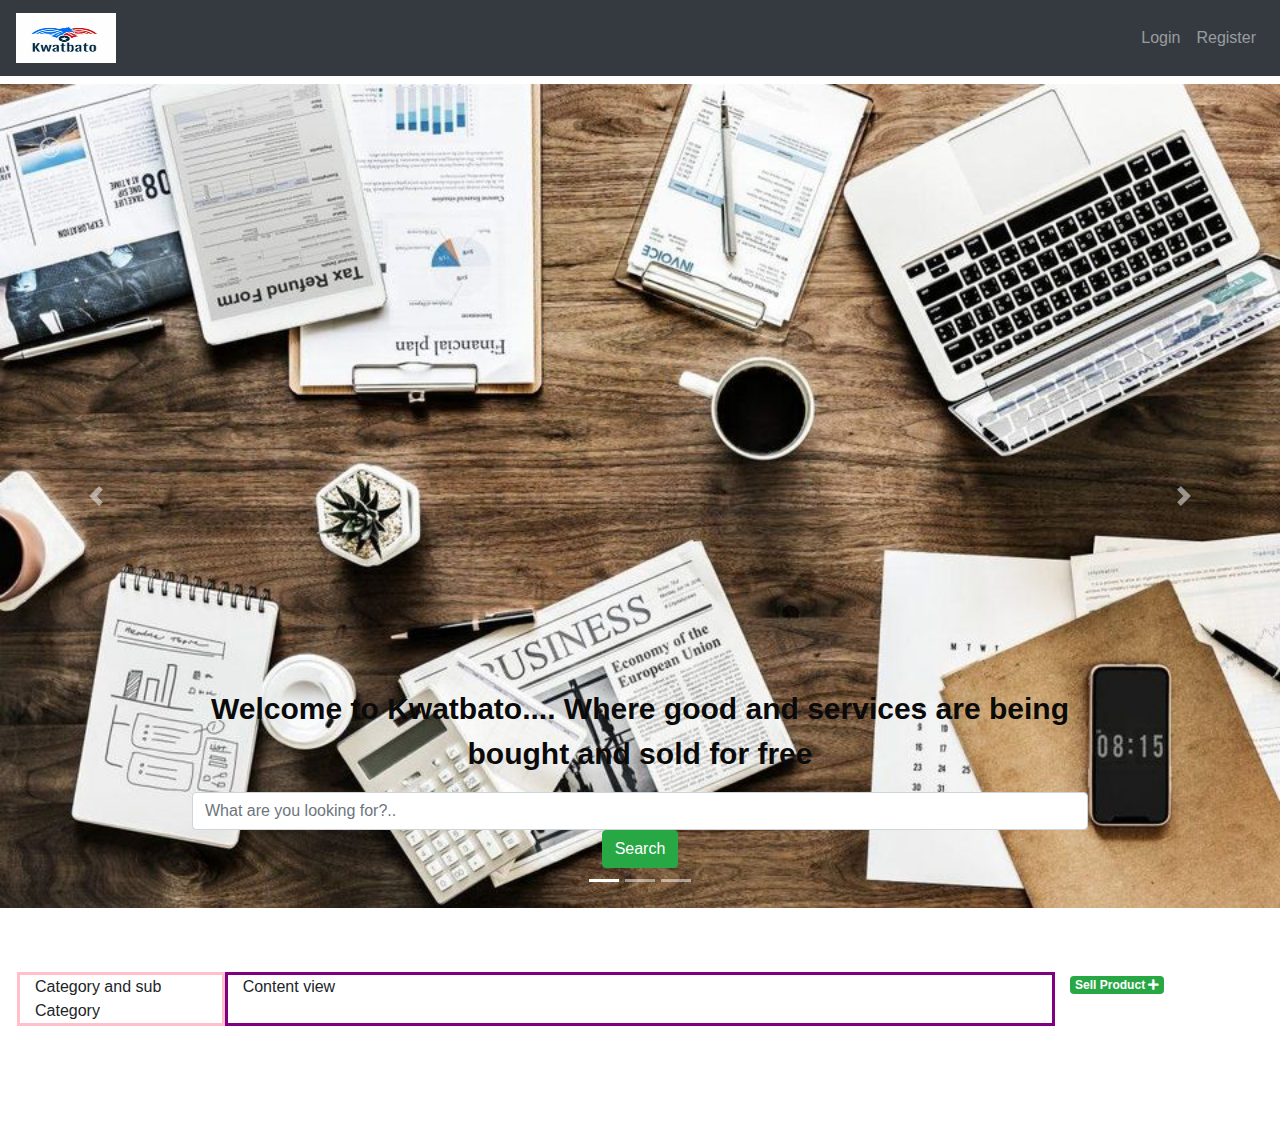
==== index.html @ 1107a126 "Update index.html" ====
<!doctype html>
<html lang="en">
  <head>
    <!-- Required meta tags -->
    <meta charset="utf-8">
    <meta name="viewport" content="width=device-width, initial-scale=1, shrink-to-fit=no">

    <!-- Bootstrap CSS -->
    <link rel="stylesheet" href="https://stackpath.bootstrapcdn.com/bootstrap/4.4.1/css/bootstrap.min.css" crossorigin="anonymous">
    <link rel="stylesheet" href="style.css">
    <link rel="stylesheet" href="https://use.fontawesome.com/releases/v5.0.8/css/all.css">

    <title>Hello, world!</title>
  </head>
  <body style="margin-top: 84px;">
        <nav class="navbar navbar-expand-sm navbar-dark bg-dark fixed-top">
            <a href="#" class="navbar-brand"><img src="log.jpg" height="50px" width="100px"></a>
            <button class="navbar-toggler" type="button" data-toggle="collapse"
            data-target="#list">
                <span class="navbar-toggler-icon"></span>
            </button>
            <div class="collapse navbar-collapse" id="list">
                <ul class="navbar-nav ml-auto">
                    <li class="nav-item">
                        <a href="login.html" class="nav-link">Login</a>
                    </li>
                    <li class="nav-item">
                        <a href="register.html" class="nav-link">Register</a>
                    </li>
                </ul>
            </div>
        </nav>
        <div id="demo" class="carousel slide" data-ride="carousel">

  <!-- Indicators -->
  <ul class="carousel-indicators">
    <li data-target="#demo" data-slide-to="0" class="active"></li>
    <li data-target="#demo" data-slide-to="1"></li>
    <li data-target="#demo" data-slide-to="2"></li>
  </ul>

  <!-- The slideshow -->
  <div class="carousel-inner">
    <div class="carousel-item active">
      <img src="caro.jpg" class="d-block w-100">
      <div class="carousel-caption">
          <p> Welcome to Kwatbato.... Where good and services are being bought and sold for free</p>
          <input type="text" name="search" placeholder="What are you looking for?.." class="form-control">
          <span> <button class="btn btn-success" type="submit">Search</button> </span>
      </div>
    </div>
    <div class="carousel-item">
      <img src="caro2.jpg" class="d-block w-100">
      <div class="carousel-caption">
          <p > We are future of E-commerce in Cameroon</p>
          <input type="text" name="search" placeholder="What are you looking for?.." class="form-control">
          <span> <button class="btn btn-success" type="submit">Search</button> </span>
      </div>
    </div>
    <div class="carousel-item">
      <img src="caro3.jpg" class="d-block w-100">
      <div class="carousel-caption">
         <p> Created for everyone not just business</p> 
         <input type="text" name="search" placeholder="What are you looking for?.." class="form-control">
          <span> <button class="btn btn-success" type="submit">Search</button> </span>
      </div>
    </div>
  </div>

  <!-- Left and right controls -->
  <a class="carousel-control-prev" href="#demo" data-slide="prev">
    <span class="carousel-control-prev-icon"></span>
  </a>
  <a class="carousel-control-next" href="#demo" data-slide="next">
    <span class="carousel-control-next-icon"></span>
  </a>

</div>
        <div class="jumbotron bg-white">
          <div class="row">
            <div class="col-md-2 col-sm-4" style="border: solid pink;">
              Category and sub Category
            </div>
            <div class="col-md-8 col-sm-6" style="border:solid purple;">
              Content view
            </div>
            <div class="col-md-2 col-sm-2">
            <a class="badge badge-success" href="upload.html">Sell Product <i class="fa fa-plus"></i></a>
            </div>
        </div>
          
        </div>

  </body>
   
    <!-- Optional JavaScript -->
    <!-- jQuery first, then Popper.js, then Bootstrap JS -->
    <script src="https://code.jquery.com/jquery-3.4.1.slim.min.js" crossorigin="anonymous"></script>
    <script src="https://cdn.jsdelivr.net/npm/popper.js@1.16.0/dist/umd/popper.min.js" crossorigin="anonymous"></script>
    <script src="https://stackpath.bootstrapcdn.com/bootstrap/4.4.1/js/bootstrap.min.js" crossorigin="anonymous"></script>
  </body>
</html>
---- style.css ----
p{
    color: #0a0a0a;
    font-weight: bold;
    font-size: 30px;
}
.form-container{
    width: 100%;
    margin: 50px auto 50px;
    float: none;
} 
 .carousel-inner img {
    width: 100%;
    height: 100%;
  }
.form-title a{
    float: center;
    margin: auto;
    width: 100%;
    text-align: center;
}
.form-group{
    border-style: none;
    box-shadow: none;
    padding: 30px 10px 0px;
    margin: auto;
}

.form-group input[type=text], input[type=number], input[type=email],input[type=password]{
    outline: none;
    padding: 10px 5px;
    box-shadow: none !important;
    border-style: none none solid;
    border-bottom-color: green;
    border-style: none none solid;
    border-bottom-color: tan;
}
.form-group input:focus{
    outline: none;
    box-shadow: none;
    border: .5px solid #34eb49;
}
.form-group textarea:focus{
    outline: none;
    box-shadow: none;
    border: .5px solid #34eb49;
}
.form-group{
    border-style: none;
    box-shadow: none;
    margin: 2px 2px 2px;
}

.form-group textarea{
    outline: none;
    box-shadow: none !important;
    border:.5px solid black;
   
}
.form-group input:focus{
    outline: none;
    box-shadow: none;
    border: .5px solid #34eb49;
}
.form-group textarea:focus{
    outline: none;
    box-shadow: none;
    border: .5px solid #34eb49;
}
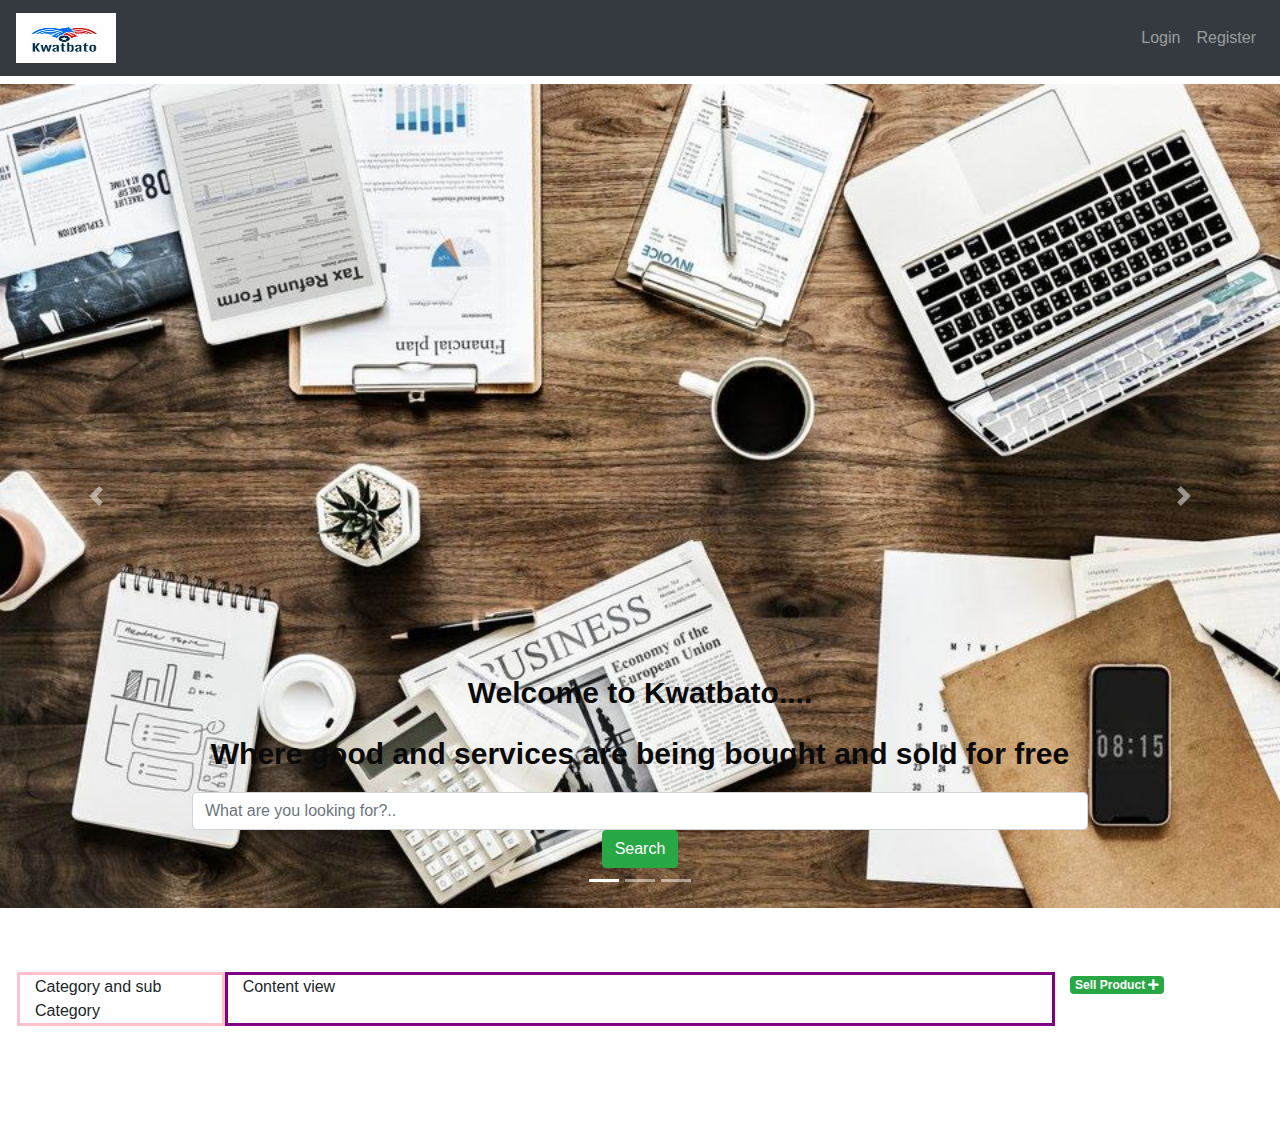
==== commit 1f4eb7e6: "Update index.html" ====
--- a/index.html
+++ b/index.html
@@ -44,7 +44,8 @@
     <div class="carousel-item active">
       <img src="caro.jpg" class="d-block w-100">
       <div class="carousel-caption">
-          <p> Welcome to Kwatbato.... Where good and services are being bought and sold for free</p>
+          <p> Welcome to Kwatbato....</p> 
+          <p>Where good and services are being bought and sold for free</p>
           <input type="text" name="search" placeholder="What are you looking for?.." class="form-control">
           <span> <button class="btn btn-success" type="submit">Search</button> </span>
       </div>
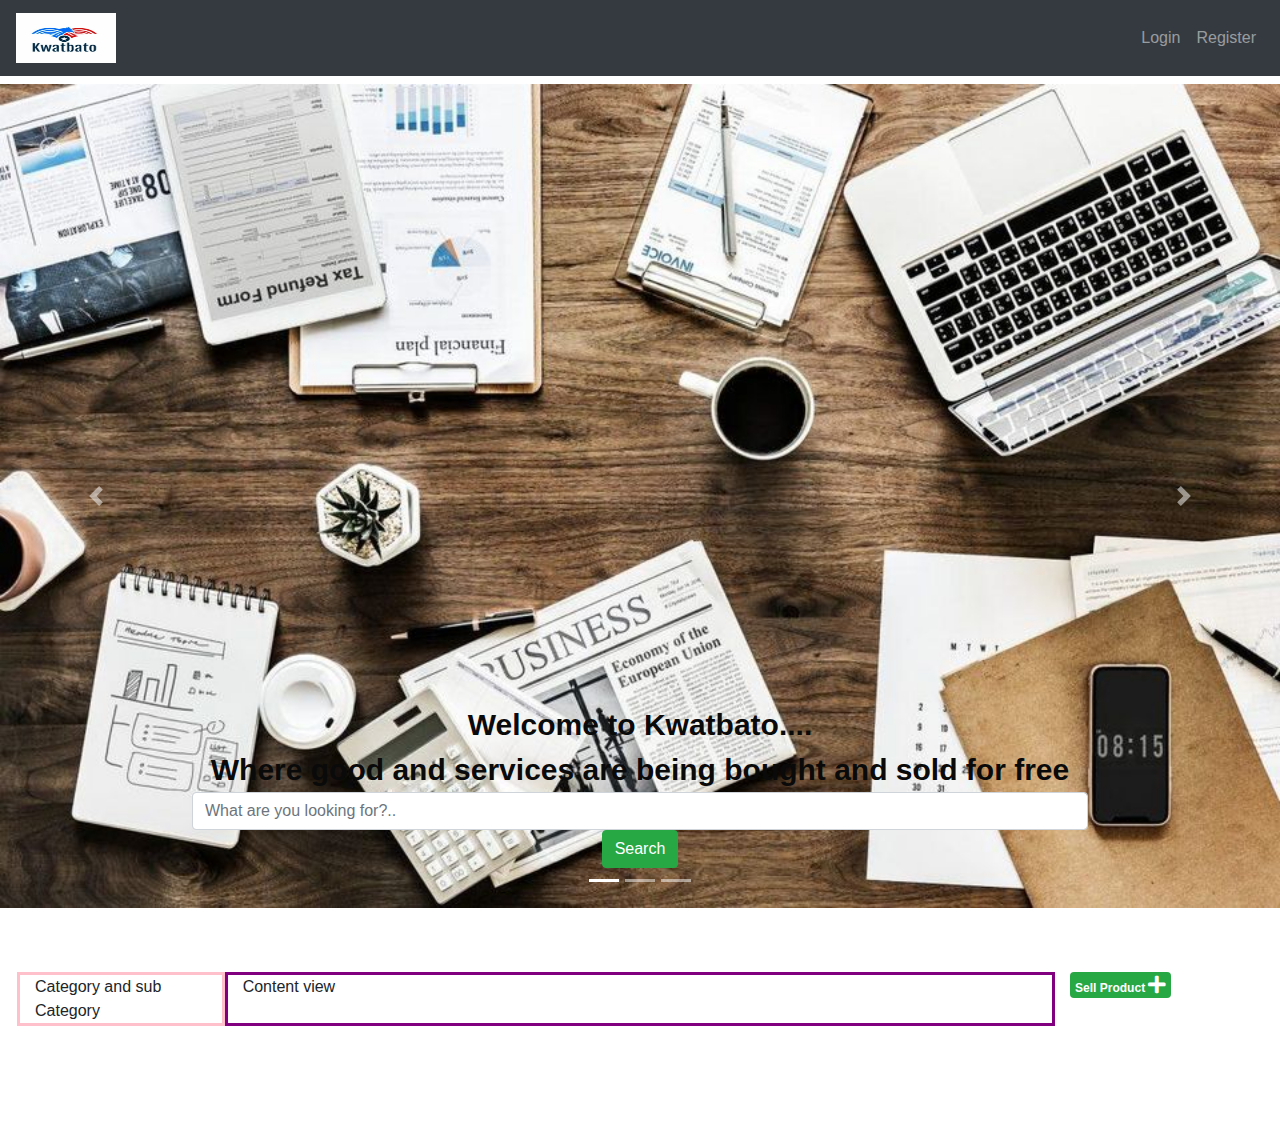
==== commit 7ff7bada: "media screen and max-width" ====
--- a/index.html
+++ b/index.html
@@ -30,53 +30,53 @@
                 </ul>
             </div>
         </nav>
+
+
         <div id="demo" class="carousel slide" data-ride="carousel">
+          <!-- Indicators -->
+          <ul class="carousel-indicators">
+            <li data-target="#demo" data-slide-to="0" class="active"></li>
+            <li data-target="#demo" data-slide-to="1"></li>
+            <li data-target="#demo" data-slide-to="2"></li>
+          </ul>
+          <!-- The slideshow -->
+          <div class="carousel-inner">
+            <div class="carousel-item active">
+              <img src="caro.jpg" class="d-block w-100">
+              <div class="carousel-caption">
+                  <p> Welcome to Kwatbato....</p> 
+                  <p>Where good and services are being bought and sold for free</p>
+                  <input type="text" name="search" placeholder="What are you looking for?.." class="form-control">
+                  <span> <button class="btn btn-success" type="submit">Search</button> </span>
+              </div>
+            </div>
+            <div class="carousel-item">
+              <img src="caro2.jpg" class="d-block w-100">
+              <div class="carousel-caption">
+                  <p > We are future of E-commerce in Cameroon</p>
+                  <input type="text" name="search" placeholder="What are you looking for?.." class="form-control">
+                  <span> <button class="btn btn-success" type="submit">Search</button> </span>
+              </div>
+            </div>
+            <div class="carousel-item">
+              <img src="caro3.jpg" class="d-block w-100">
+              <div class="carousel-caption">
+                 <p> Created for everyone not just business</p> 
+                 <input type="text" name="search" placeholder="What are you looking for?.." class="form-control">
+                  <span> <button class="btn btn-success" type="submit">Search</button> </span>
+              </div>
+            </div>
+          </div>
 
-  <!-- Indicators -->
-  <ul class="carousel-indicators">
-    <li data-target="#demo" data-slide-to="0" class="active"></li>
-    <li data-target="#demo" data-slide-to="1"></li>
-    <li data-target="#demo" data-slide-to="2"></li>
-  </ul>
+          <!-- Left and right controls -->
+          <a class="carousel-control-prev" href="#demo" data-slide="prev">
+            <span class="carousel-control-prev-icon"></span>
+          </a>
+          <a class="carousel-control-next" href="#demo" data-slide="next">
+            <span class="carousel-control-next-icon"></span>
+          </a>
 
-  <!-- The slideshow -->
-  <div class="carousel-inner">
-    <div class="carousel-item active">
-      <img src="caro.jpg" class="d-block w-100">
-      <div class="carousel-caption">
-          <p> Welcome to Kwatbato....</p> 
-          <p>Where good and services are being bought and sold for free</p>
-          <input type="text" name="search" placeholder="What are you looking for?.." class="form-control">
-          <span> <button class="btn btn-success" type="submit">Search</button> </span>
-      </div>
-    </div>
-    <div class="carousel-item">
-      <img src="caro2.jpg" class="d-block w-100">
-      <div class="carousel-caption">
-          <p > We are future of E-commerce in Cameroon</p>
-          <input type="text" name="search" placeholder="What are you looking for?.." class="form-control">
-          <span> <button class="btn btn-success" type="submit">Search</button> </span>
-      </div>
-    </div>
-    <div class="carousel-item">
-      <img src="caro3.jpg" class="d-block w-100">
-      <div class="carousel-caption">
-         <p> Created for everyone not just business</p> 
-         <input type="text" name="search" placeholder="What are you looking for?.." class="form-control">
-          <span> <button class="btn btn-success" type="submit">Search</button> </span>
-      </div>
-    </div>
-  </div>
-
-  <!-- Left and right controls -->
-  <a class="carousel-control-prev" href="#demo" data-slide="prev">
-    <span class="carousel-control-prev-icon"></span>
-  </a>
-  <a class="carousel-control-next" href="#demo" data-slide="next">
-    <span class="carousel-control-next-icon"></span>
-  </a>
-
-</div>
+        </div>
         <div class="jumbotron bg-white">
           <div class="row">
             <div class="col-md-2 col-sm-4" style="border: solid pink;">
@@ -86,7 +86,7 @@
               Content view
             </div>
             <div class="col-md-2 col-sm-2">
-            <a class="badge badge-success" href="upload.html">Sell Product <i class="fa fa-plus"></i></a>
+            <a class="badge badge-success" href="upload.html">Sell Product <i class="fas fa-plus"></i></a>
             </div>
         </div>
           
--- a/style.css
+++ b/style.css
@@ -2,6 +2,15 @@
     color: #0a0a0a;
     font-weight: bold;
     font-size: 30px;
+    margin: auto;
+}
+@media screen and (max-width: 500px) {
+  p {
+    color: #0a0a0a;
+    font-weight: bold;
+    font-size: 10px;
+    margin: auto;
+  }
 }
 .form-container{
     width: 100%;
@@ -66,3 +75,6 @@
     box-shadow: none;
     border: .5px solid #34eb49;
 }
+.fas{
+    font-size: 20px;
+}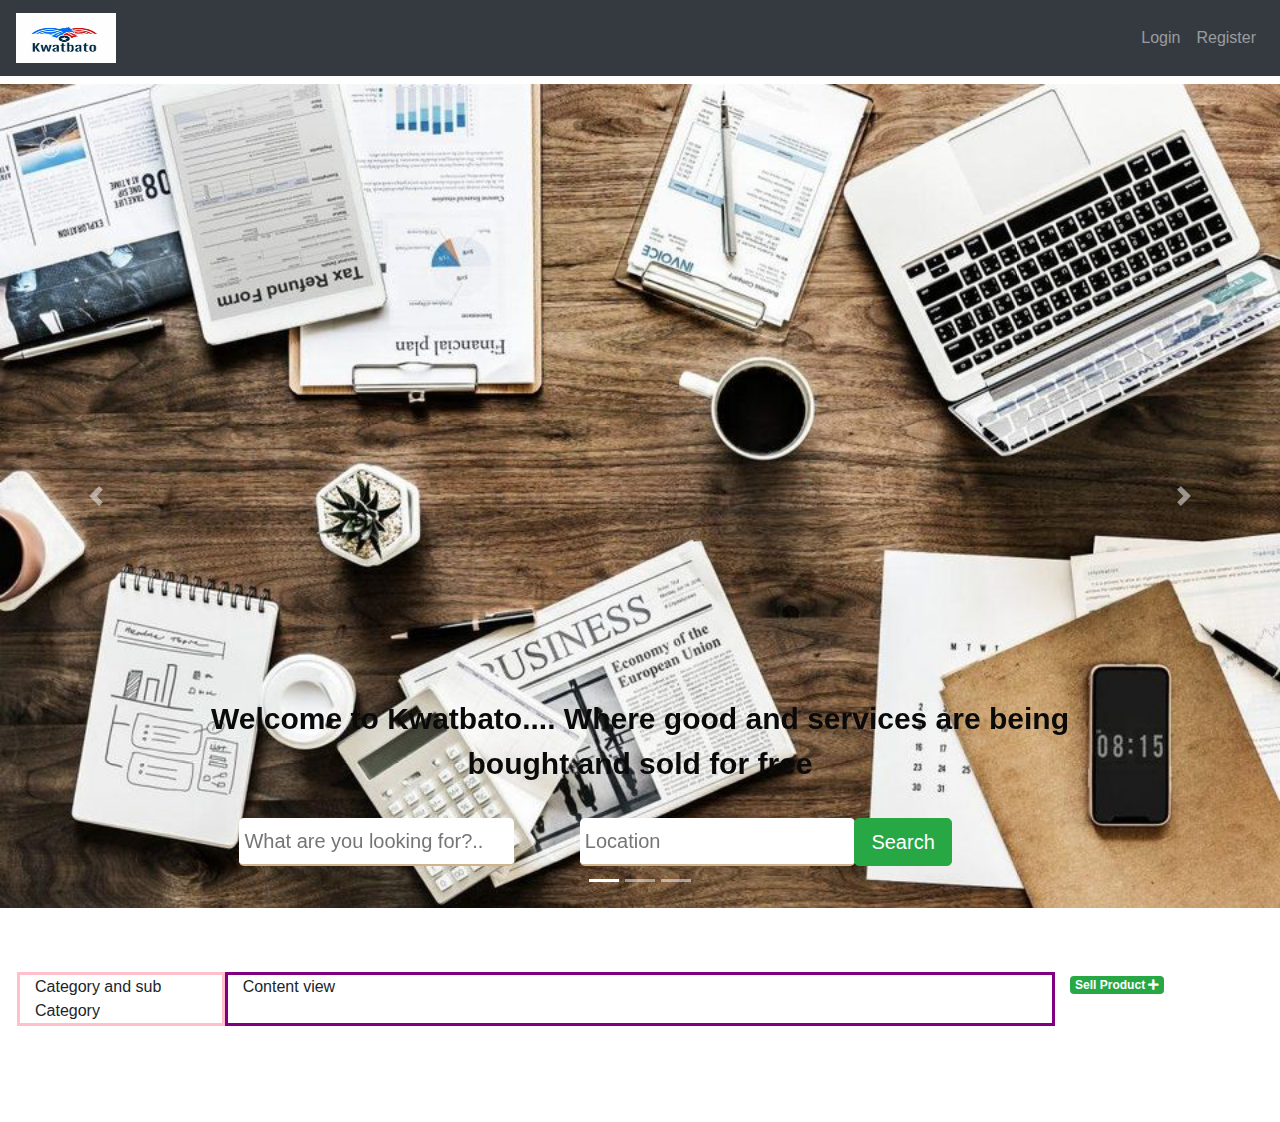
==== commit 80addfe1: "style change" ====
--- a/index.html
+++ b/index.html
@@ -30,53 +30,62 @@
                 </ul>
             </div>
         </nav>
+        <div id="demo" class="carousel slide" data-ride="carousel">
 
+  <!-- Indicators -->
+  <ul class="carousel-indicators">
+    <li data-target="#demo" data-slide-to="0" class="active"></li>
+    <li data-target="#demo" data-slide-to="1"></li>
+    <li data-target="#demo" data-slide-to="2"></li>
+  </ul>
 
-        <div id="demo" class="carousel slide" data-ride="carousel">
-          <!-- Indicators -->
-          <ul class="carousel-indicators">
-            <li data-target="#demo" data-slide-to="0" class="active"></li>
-            <li data-target="#demo" data-slide-to="1"></li>
-            <li data-target="#demo" data-slide-to="2"></li>
-          </ul>
-          <!-- The slideshow -->
-          <div class="carousel-inner">
-            <div class="carousel-item active">
-              <img src="caro.jpg" class="d-block w-100">
-              <div class="carousel-caption">
-                  <p> Welcome to Kwatbato....</p> 
-                  <p>Where good and services are being bought and sold for free</p>
-                  <input type="text" name="search" placeholder="What are you looking for?.." class="form-control">
-                  <span> <button class="btn btn-success" type="submit">Search</button> </span>
+  <!-- The slideshow -->
+  <div class="carousel-inner">
+    <div class="carousel-item active">
+      <img src="caro.jpg" class="d-block w-100">
+      <div class="carousel-caption">
+          <p class="cara"> Welcome to Kwatbato.... Where good and services are being bought and sold for free</p>
+          <form class="form-horizontal">
+              <div class="form-group">
+                <div class="row">
+                <div class="col-lg-5">
+                <input type="text" name="search" placeholder="What are you looking for?.." class="form-control-lg"> 
+                </div> 
+                <div class="col-lg-3">
+                <input type="text" name="search" placeholder="Location" class="form-control-lg"> 
+                </div> 
+                <div class="col-lg-3">
+                 <button class="btn btn-success btn-lg" type="submit">Search</button>    
+                </div> 
+                </div>
               </div>
-            </div>
-            <div class="carousel-item">
-              <img src="caro2.jpg" class="d-block w-100">
-              <div class="carousel-caption">
-                  <p > We are future of E-commerce in Cameroon</p>
-                  <input type="text" name="search" placeholder="What are you looking for?.." class="form-control">
-                  <span> <button class="btn btn-success" type="submit">Search</button> </span>
-              </div>
-            </div>
-            <div class="carousel-item">
-              <img src="caro3.jpg" class="d-block w-100">
-              <div class="carousel-caption">
-                 <p> Created for everyone not just business</p> 
-                 <input type="text" name="search" placeholder="What are you looking for?.." class="form-control">
-                  <span> <button class="btn btn-success" type="submit">Search</button> </span>
-              </div>
-            </div>
-          </div>
+          </form>
 
-          <!-- Left and right controls -->
-          <a class="carousel-control-prev" href="#demo" data-slide="prev">
-            <span class="carousel-control-prev-icon"></span>
-          </a>
-          <a class="carousel-control-next" href="#demo" data-slide="next">
-            <span class="carousel-control-next-icon"></span>
-          </a>
+      </div>
+    </div>
+    <div class="carousel-item">
+      <img src="caro2.jpg" class="d-block w-100">
+      <div class="carousel-caption">
+          <p class="cara"> We are future of E-commerce in Cameroon</p>
+      </div>
+    </div>
+    <div class="carousel-item">
+      <img src="caro3.jpg" class="d-block w-100">
+      <div class="carousel-caption">
+         <p class="cara"> Created for everyone not just business</p> 
+      </div>
+    </div>
+  </div>
 
-        </div>
+  <!-- Left and right controls -->
+  <a class="carousel-control-prev" href="#demo" data-slide="prev">
+    <span class="carousel-control-prev-icon"></span>
+  </a>
+  <a class="carousel-control-next" href="#demo" data-slide="next">
+    <span class="carousel-control-next-icon"></span>
+  </a>
+
+</div>
         <div class="jumbotron bg-white">
           <div class="row">
             <div class="col-md-2 col-sm-4" style="border: solid pink;">
@@ -86,7 +95,7 @@
               Content view
             </div>
             <div class="col-md-2 col-sm-2">
-            <a class="badge badge-success" href="upload.html">Sell Product <i class="fas fa-plus"></i></a>
+            <a class="badge badge-success" href="upload.html">Sell Product <i class="fa fa-plus"></i></a>
             </div>
         </div>
           
--- a/style.css
+++ b/style.css
@@ -1,14 +1,20 @@
-p{
+.carousel p{
     color: #0a0a0a;
     font-weight: bold;
     font-size: 30px;
     margin: auto;
 }
+
+#searchForm{
+    float: center;
+    position: absolute;
+    top: 40%;
+}
 @media screen and (max-width: 500px) {
   p {
-    color: #0a0a0a;
+    color: #000000;
     font-weight: bold;
-    font-size: 10px;
+    font-size: 20px;
     margin: auto;
   }
 }
@@ -23,7 +29,7 @@
   }
 .form-title a{
     float: center;
-    margin: auto;
+    margin: 0 auto -30px;
     width: 100%;
     text-align: center;
 }
@@ -77,4 +83,5 @@
 }
 .fas{
     font-size: 20px;
-}+}
+
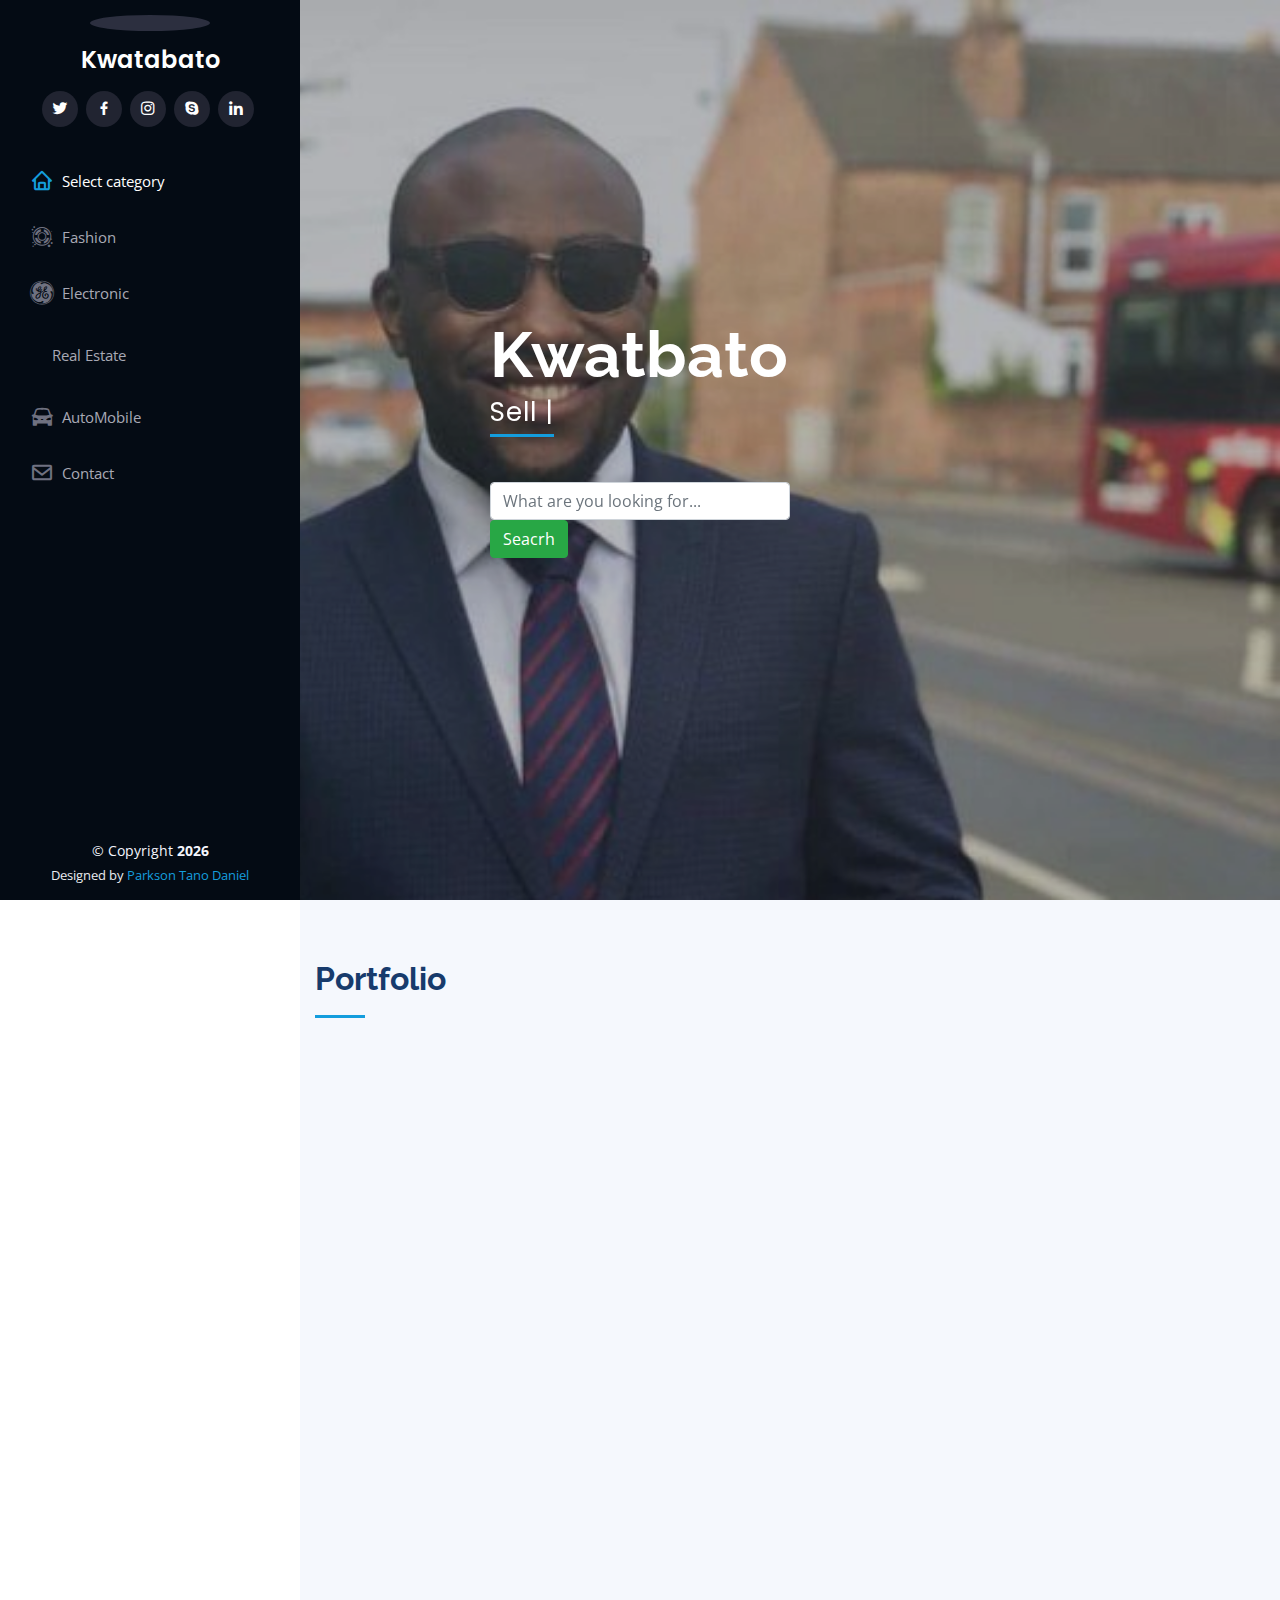
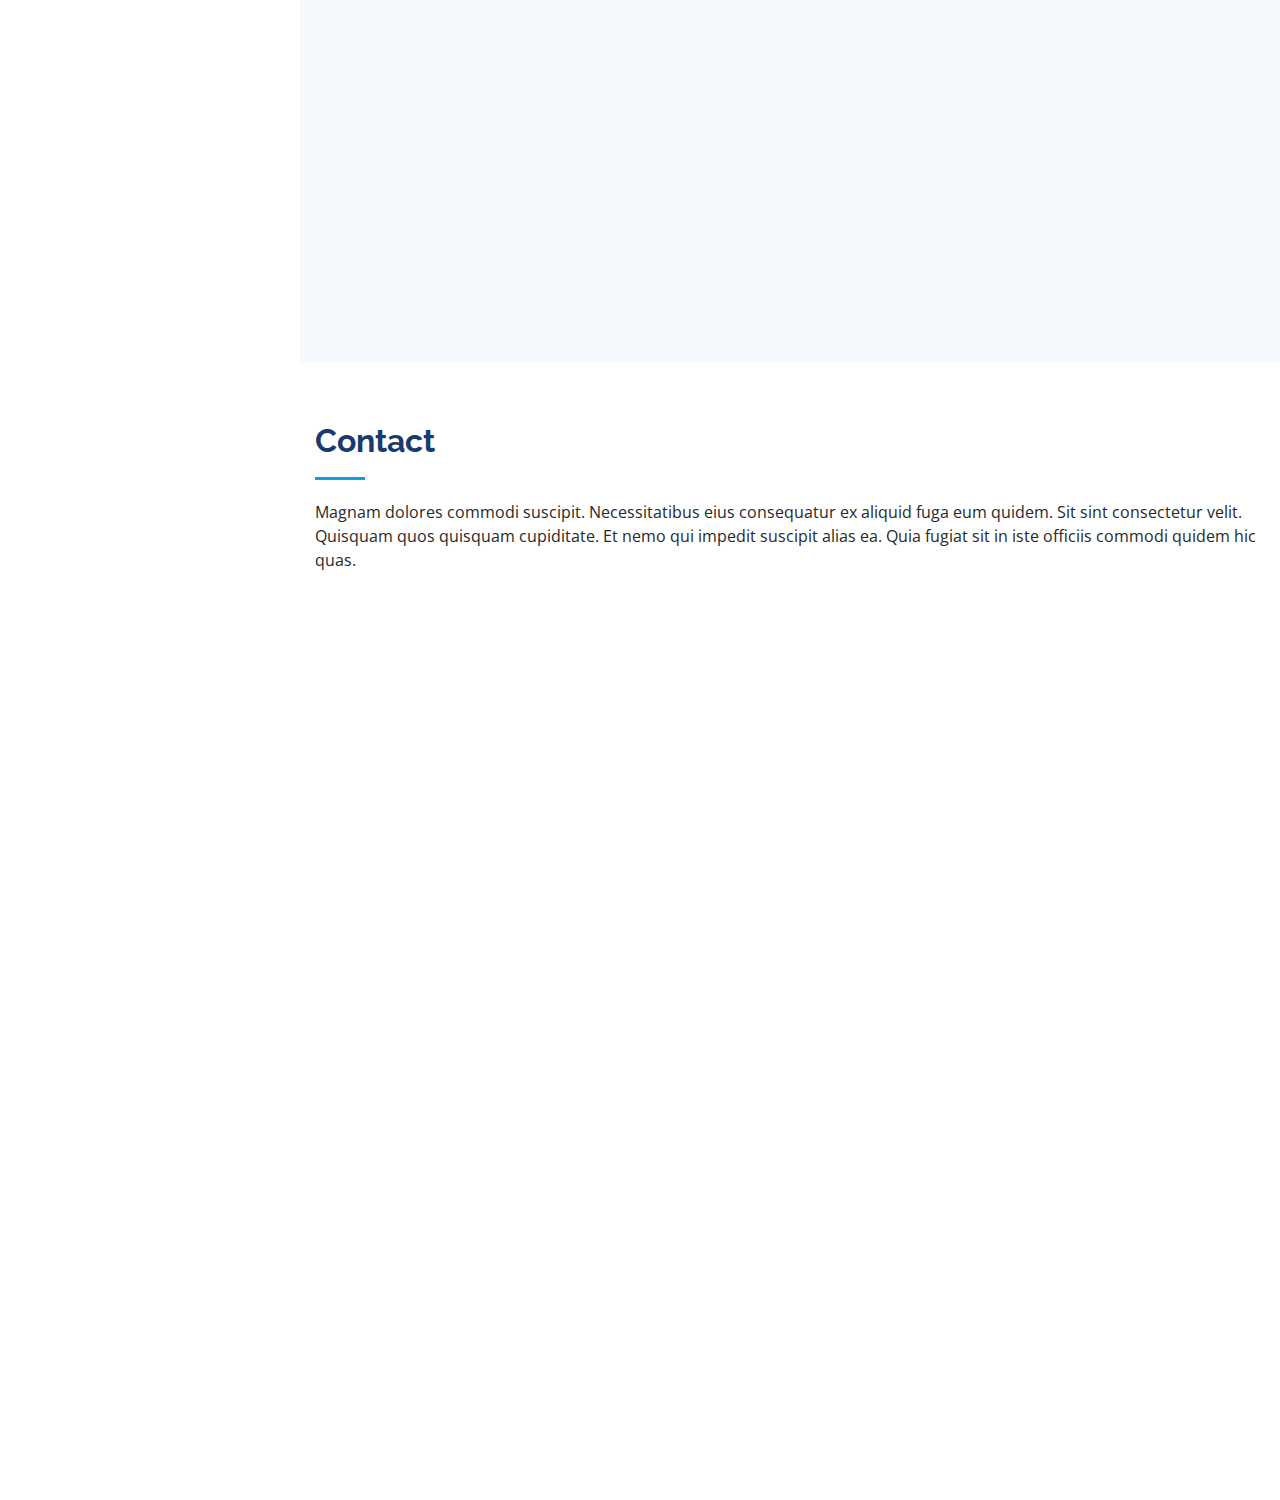
==== commit 518f59b4: "update index" ====
--- a/index.html
+++ b/index.html
@@ -1,112 +1,354 @@
 <!doctype html>
 <html lang="en">
-  <head>
+
+<head>
     <!-- Required meta tags -->
     <meta charset="utf-8">
     <meta name="viewport" content="width=device-width, initial-scale=1, shrink-to-fit=no">
 
     <!-- Bootstrap CSS -->
     <link rel="stylesheet" href="https://stackpath.bootstrapcdn.com/bootstrap/4.4.1/css/bootstrap.min.css" crossorigin="anonymous">
-    <link rel="stylesheet" href="style.css">
     <link rel="stylesheet" href="https://use.fontawesome.com/releases/v5.0.8/css/all.css">
 
     <title>Hello, world!</title>
-  </head>
-  <body style="margin-top: 84px;">
-        <nav class="navbar navbar-expand-sm navbar-dark bg-dark fixed-top">
-            <a href="#" class="navbar-brand"><img src="log.jpg" height="50px" width="100px"></a>
-            <button class="navbar-toggler" type="button" data-toggle="collapse"
-            data-target="#list">
-                <span class="navbar-toggler-icon"></span>
-            </button>
-            <div class="collapse navbar-collapse" id="list">
-                <ul class="navbar-nav ml-auto">
-                    <li class="nav-item">
-                        <a href="login.html" class="nav-link">Login</a>
-                    </li>
-                    <li class="nav-item">
-                        <a href="register.html" class="nav-link">Register</a>
-                    </li>
+    <meta charset="utf-8">
+    <meta content="width=device-width, initial-scale=1.0" name="viewport">
+
+    <title>Mbu Enow Tagem</title>
+    <meta content="" name="descriptison">
+    <meta content="" name="keywords">
+
+    <!-- Favicons -->
+    <link href="assets/img/favicon.png" rel="icon">
+    <link href="assets/img/apple-touch-icon.png" rel="apple-touch-icon">
+
+    <!-- Google Fonts -->
+    <link href="https://fonts.googleapis.com/css?family=Open+Sans:300,300i,400,400i,600,600i,700,700i|Raleway:300,300i,400,400i,500,500i,600,600i,700,700i|Poppins:300,300i,400,400i,500,500i,600,600i,700,700i" rel="stylesheet">
+
+    <!-- Vendor CSS Files -->
+    <link href="assets/vendor/bootstrap/css/bootstrap.min.css" rel="stylesheet">
+    <link href="assets/vendor/icofont/icofont.min.css" rel="stylesheet">
+    <link href="assets/vendor/boxicons/css/boxicons.min.css" rel="stylesheet">
+    <link href="assets/vendor/venobox/venobox.css" rel="stylesheet">
+    <link href="assets/vendor/owl.carousel/assets/owl.carousel.min.css" rel="stylesheet">
+    <link href="assets/vendor/aos/aos.css" rel="stylesheet">
+
+    <!-- Template Main CSS File -->
+    <link href="assets/css/style.css" rel="stylesheet">
+</head>
+
+<body>
+    <!-- ======= Header ======= -->
+    <header id="header">
+        <div class="d-flex flex-column">
+
+            <div class="profile">
+                <img src="tagem.jpg" alt="" class="img-fluid rounded-circle">
+                <h1 class="text-light"><a href="index.html">Kwatabato</a></h1>
+                <div class="social-links mt-3 text-center">
+                    <a href="#" class="twitter"><i class="bx bxl-twitter"></i></a>
+                    <a href="#" class="facebook"><i class="bx bxl-facebook"></i></a>
+                    <a href="#" class="instagram"><i class="bx bxl-instagram"></i></a>
+                    <a href="#" class="google-plus"><i class="bx bxl-skype"></i></a>
+                    <a href="#" class="linkedin"><i class="bx bxl-linkedin"></i></a>
+                </div>
+            </div>
+
+            <nav class="nav-menu">
+                <ul>
+                    <li class="active"><a href="index.html"><i class="bx bx-home"></i> <span>Select category</span></a></li>
+                    <li><a href="#about"><i class="icofont-designfloat"></i> <span>Fashion</span></a></li>
+                    <li><a href="#resume"><i class="icofont-brand-general-electric"></i> <span>Electronic</span></a></li>
+                    <li><a href="#portfolio"><i class="bxs-building-house"></i>Real Estate</a></li>
+                    <li><a href="#services"><i class="icofont-auto-mobile"></i>AutoMobile</a></li>
+                    <li><a href="#contact"><i class="bx bx-envelope"></i> Contact</a></li>
+
                 </ul>
-            </div>
-        </nav>
-        <div id="demo" class="carousel slide" data-ride="carousel">
-
-  <!-- Indicators -->
-  <ul class="carousel-indicators">
-    <li data-target="#demo" data-slide-to="0" class="active"></li>
-    <li data-target="#demo" data-slide-to="1"></li>
-    <li data-target="#demo" data-slide-to="2"></li>
-  </ul>
-
-  <!-- The slideshow -->
-  <div class="carousel-inner">
-    <div class="carousel-item active">
-      <img src="caro.jpg" class="d-block w-100">
-      <div class="carousel-caption">
-          <p class="cara"> Welcome to Kwatbato.... Where good and services are being bought and sold for free</p>
-          <form class="form-horizontal">
-              <div class="form-group">
-                <div class="row">
-                <div class="col-lg-5">
-                <input type="text" name="search" placeholder="What are you looking for?.." class="form-control-lg"> 
-                </div> 
-                <div class="col-lg-3">
-                <input type="text" name="search" placeholder="Location" class="form-control-lg"> 
-                </div> 
-                <div class="col-lg-3">
-                 <button class="btn btn-success btn-lg" type="submit">Search</button>    
-                </div> 
-                </div>
-              </div>
-          </form>
-
-      </div>
-    </div>
-    <div class="carousel-item">
-      <img src="caro2.jpg" class="d-block w-100">
-      <div class="carousel-caption">
-          <p class="cara"> We are future of E-commerce in Cameroon</p>
-      </div>
-    </div>
-    <div class="carousel-item">
-      <img src="caro3.jpg" class="d-block w-100">
-      <div class="carousel-caption">
-         <p class="cara"> Created for everyone not just business</p> 
-      </div>
-    </div>
-  </div>
-
-  <!-- Left and right controls -->
-  <a class="carousel-control-prev" href="#demo" data-slide="prev">
-    <span class="carousel-control-prev-icon"></span>
-  </a>
-  <a class="carousel-control-next" href="#demo" data-slide="next">
-    <span class="carousel-control-next-icon"></span>
-  </a>
-
-</div>
-        <div class="jumbotron bg-white">
-          <div class="row">
-            <div class="col-md-2 col-sm-4" style="border: solid pink;">
-              Category and sub Category
-            </div>
-            <div class="col-md-8 col-sm-6" style="border:solid purple;">
-              Content view
-            </div>
-            <div class="col-md-2 col-sm-2">
-            <a class="badge badge-success" href="upload.html">Sell Product <i class="fa fa-plus"></i></a>
-            </div>
+            </nav>
+            <!-- .nav-menu -->
+            <button type="button" class="mobile-nav-toggle d-xl-none"><i class="icofont-navigation-menu"></i></button>
+
         </div>
-          
+    </header>
+    <!-- End Header -->
+
+    <!-- ======= Hero Section ======= -->
+    <section id="hero" class="d-flex flex-column justify-content-center align-items-center">
+        <div class="hero-container" data-aos="fade-in">
+            <h1>Kwatbato</h1>
+            <p><span class="typed" data-typed-items="Sell your What you have, Buy what you need, All for free, with KwatBato"></span></p>
         </div>
-
-  </body>
-   
-    <!-- Optional JavaScript -->
-    <!-- jQuery first, then Popper.js, then Bootstrap JS -->
-    <script src="https://code.jquery.com/jquery-3.4.1.slim.min.js" crossorigin="anonymous"></script>
-    <script src="https://cdn.jsdelivr.net/npm/popper.js@1.16.0/dist/umd/popper.min.js" crossorigin="anonymous"></script>
-    <script src="https://stackpath.bootstrapcdn.com/bootstrap/4.4.1/js/bootstrap.min.js" crossorigin="anonymous"></script>
-  </body>
+        <div class="hero-container">
+            <div class="form-row">
+                <div class="form-group col-md-12 col-lg-12 col-sm-12">
+                    <input type="text" class="form-control col-lg-12" placeholder="What are you looking for...">
+                    <button class="btn btn-success btn-md-12 btn-sm-12 center">Seacrh</button>
+                </div>
+
+            </div>
+
+        </div>
+    </section>
+    <!-- End Hero -->
+
+    <main id="main">
+
+        <!-- ======= Portfolio Section ======= -->
+        <section id="portfolio" class="portfolio section-bg">
+            <div class="container">
+
+                <div class="section-title">
+                    <h2>Portfolio</h2>
+                </div>
+
+                <div class="row" data-aos="fade-up">
+                    <div class="col-lg-12 col-sm-12 d-flex justify-content-center">
+                        <ul id="portfolio-flters">
+                            <li data-filter="*" class="filter-active">All</li>
+                            <li data-filter=".filter-app">Fashion</li>
+                            <li data-filter=".filter-card">Electronic</li>
+                            <li data-filter=".filter-web">Real Estate</li>
+                            <li data-filter=".filter-web">AutoMobile</li>
+                        </ul>
+                    </div>
+                </div>
+
+                <div class="row portfolio-container" data-aos="fade-up" data-aos-delay="100">
+
+                    <div class="col-lg-3 col-md-6 col-sm-6 portfolio-item filter-app">
+                        <div class="portfolio-wrap">
+                            <img src="assets/img/portfolio/portfolio-1.jpg" class="img-fluid" alt="">
+                            <div class="portfolio-links">
+                                <a href="assets/img/portfolio/portfolio-1.jpg" data-gall="portfolioGallery" class="venobox" title="App 1"><i class="bx bx-plus"></i></a>
+                                <a href="#" title="More Details"><i class="bx bx-link"></i></a>
+                            </div>
+                        </div>
+                    </div>
+
+                    <div class="col-lg-4 col-md-6 col-sm-6 portfolio-item filter-web">
+                        <div class="portfolio-wrap">
+                            <img src="assets/img/portfolio/portfolio-2.jpg" class="img-fluid" alt="">
+                            <div class="portfolio-links">
+                                <a href="assets/img/portfolio/portfolio-2.jpg" data-gall="portfolioGallery" class="venobox" title="Web 3"><i class="bx bx-plus"></i></a>
+                                <a href="#" title="More Details"><i class="bx bx-link"></i></a>
+                            </div>
+                        </div>
+                    </div>
+
+                    <div class="col-lg-4 col-md-6 col-sm-6 portfolio-item filter-app">
+                        <div class="portfolio-wrap">
+                            <img src="assets/img/portfolio/portfolio-3.jpg" class="img-fluid" alt="">
+                            <div class="portfolio-links">
+                                <a href="assets/img/portfolio/portfolio-3.jpg" data-gall="portfolioGallery" class="venobox" title="App 2"><i class="bx bx-plus"></i></a>
+                                <a href="#" title="More Details"><i class="bx bx-link"></i></a>
+                            </div>
+                        </div>
+                    </div>
+
+                    <div class="col-lg-4 col-md-6 col-sm-6 portfolio-item filter-card">
+                        <div class="portfolio-wrap">
+                            <img src="assets/img/portfolio/portfolio-4.jpg" class="img-fluid" alt="">
+                            <div class="portfolio-links">
+                                <a href="assets/img/portfolio/portfolio-4.jpg" data-gall="portfolioGallery" class="venobox" title="Card 2"><i class="bx bx-plus"></i></a>
+                                <a href="#" title="More Details"><i class="bx bx-link"></i></a>
+                            </div>
+                        </div>
+                    </div>
+
+                    <div class="col-lg-4 col-md-6 col-sm-6  portfolio-item filter-web">
+                        <div class="portfolio-wrap">
+                            <img src="assets/img/portfolio/portfolio-5.jpg" class="img-fluid" alt="">
+                            <div class="portfolio-links">
+                                <a href="assets/img/portfolio/portfolio-5.jpg" data-gall="portfolioGallery" class="venobox" title="Web 2"><i class="bx bx-plus"></i></a>
+                                <a href="#" title="More Details"><i class="bx bx-link"></i></a>
+                            </div>
+                        </div>
+                    </div>
+
+                    <div class="col-lg-4 col-md-6 col-sm-6 portfolio-item filter-app">
+                        <div class="portfolio-wrap">
+                            <img src="assets/img/portfolio/portfolio-6.jpg" class="img-fluid" alt="">
+                            <div class="portfolio-links">
+                                <a href="assets/img/portfolio/portfolio-6.jpg" data-gall="portfolioGallery" class="venobox" title="App 3"><i class="bx bx-plus"></i></a>
+                                <a href="#" title="More Details"><i class="bx bx-link"></i></a>
+                            </div>
+                        </div>
+                    </div>
+
+                    <div class="col-lg-4 col-md-6 col-sm-6 portfolio-item filter-card">
+                        <div class="portfolio-wrap">
+                            <img src="assets/img/portfolio/portfolio-7.jpg" class="img-fluid" alt="">
+                            <div class="portfolio-links">
+                                <a href="assets/img/portfolio/portfolio-7.jpg" data-gall="portfolioGallery" class="venobox" title="Card 1"><i class="bx bx-plus"></i></a>
+                                <a href="#" title="More Details"><i class="bx bx-link"></i></a>
+                            </div>
+                        </div>
+                    </div>
+
+                    <div class="col-lg-4 col-md-6 col-sm-6 portfolio-item filter-card">
+                        <div class="portfolio-wrap">
+                            <img src="assets/img/portfolio/portfolio-8.jpg" class="img-fluid" alt="">
+                            <div class="portfolio-links">
+                                <a href="assets/img/portfolio/portfolio-8.jpg" data-gall="portfolioGallery" class="venobox" title="Card 3"><i class="bx bx-plus"></i></a>
+                                <a href="#" title="More Details"><i class="bx bx-link"></i></a>
+                            </div>
+                        </div>
+                    </div>
+
+                    <div class="col-lg-4 col-md-6 col-sm-6 portfolio-item filter-web">
+                        <div class="portfolio-wrap">
+                            <img src="assets/img/portfolio/portfolio-9.jpg" class="img-fluid" alt="">
+                            <div class="portfolio-links">
+                                <a href="assets/img/portfolio/portfolio-9.jpg" data-gall="portfolioGallery" class="venobox" title="Web 3"><i class="bx bx-plus"></i></a>
+                                <a href="#" title="More Details"><i class="bx bx-link"></i></a>
+                            </div>
+                        </div>
+                    </div>
+
+                </div>
+
+            </div>
+        </section>
+        <!-- End Portfolio Section -->
+
+
+        <!-- ======= Contact Section ======= -->
+        <section id="contact" class="contact">
+            <div class="container">
+
+                <div class="section-title">
+                    <h2>Contact</h2>
+                    <p>Magnam dolores commodi suscipit. Necessitatibus eius consequatur ex aliquid fuga eum quidem. Sit sint consectetur velit. Quisquam quos quisquam cupiditate. Et nemo qui impedit suscipit alias ea. Quia fugiat sit in iste officiis commodi
+                        quidem hic quas.</p>
+                </div>
+
+                <div class="row" data-aos="fade-in">
+
+                    <div class="col-lg-5 d-flex align-items-stretch">
+                        <div class="info">
+                            <div class="address">
+                                <i class="icofont-google-map"></i>
+                                <h4>Location:</h4>
+                                <p>Maison blanche TKC,yaounde</p>
+                            </div>
+
+                            <div class="email">
+                                <i class="icofont-envelope"></i>
+                                <h4>Email:</h4>
+                                <p>info@example.com</p>
+                            </div>
+
+                            <div class="phone">
+                                <i class="icofont-phone"></i>
+                                <h4>Call:</h4>
+                                <p>+237 674 12 85 73</p>
+                            </div>
+
+                            <iframe src="https://www.google.com/maps/embed?pb=!1m18!1m12!1m3!1d63693.77577282982!2d11.453545330815762!3d3.8400046649285233!2m3!1f0!2f0!3f0!3m2!1i1024!2i768!4f13.1!3m3!1m2!1s0x108bcfcfba91be3b%3A0x3eb618bb8fc3a303!2sBiyem-Assi%2C%20Yaounde!5e0!3m2!1sen!2scm!4v1585307946498!5m2!1sen!2scm"
+                                width="600" height="450" frameborder="0" style="border:0;" allowfullscreen="" aria-hidden="false" tabindex="0"></iframe>
+                        </div>
+
+                    </div>
+
+                    <div class="col-lg-7 mt-5 mt-lg-0 d-flex align-items-stretch">
+                        <form action="forms/contact.php" method="post" role="form" class="php-email-form">
+                            <div class="form-row">
+                                <div class="form-group col-md-6">
+                                    <label for="name">Your Name</label>
+                                    <input type="text" name="name" class="form-control" id="name" data-rule="minlen:4" data-msg="Please enter at least 4 chars" />
+                                    <div class="validate"></div>
+                                </div>
+                                <div class="form-group col-md-6">
+                                    <label for="name">Your Email</label>
+                                    <input type="email" class="form-control" name="email" id="email" data-rule="email" data-msg="Please enter a valid email" />
+                                    <div class="validate"></div>
+                                </div>
+                            </div>
+                            <div class="form-group">
+                                <label for="name">Subject</label>
+                                <input type="text" class="form-control" name="subject" id="subject" data-rule="minlen:4" data-msg="Please enter at least 8 chars of subject" />
+                                <div class="validate"></div>
+                            </div>
+                            <div class="form-group">
+                                <label for="name">Message</label>
+                                <textarea class="form-control" name="message" rows="10" data-rule="required" data-msg="Please write something for us"></textarea>
+                                <div class="validate"></div>
+                            </div>
+                            <div class="mb-3">
+                                <div class="loading">Loading</div>
+                                <div class="error-message"></div>
+                                <div class="sent-message">Your message has been sent. Thank you!</div>
+                            </div>
+                            <div class="text-center"><button type="submit">Send Message</button></div>
+                        </form>
+                    </div>
+
+                </div>
+
+            </div>
+        </section>
+        <!-- End Contact Section -->
+
+    </main>
+    <!-- End #main -->
+
+    <!-- ======= Footer ======= -->
+    <footer id="footer">
+        <div class="container">
+            <div class="copyright">
+                &copy; Copyright <strong><span>
+        	<script type="text/JavaScript">
+			document.write(new Date().getFullYear());
+			</script>
+        	</span></strong>
+            </div>
+            <div class="credits">
+                <!-- All the links in the footer should remain intact. -->
+                <!-- You can delete the links only if you purchased the pro version. -->
+                <!-- Licensing information: https://bootstrapmade.com/license/ -->
+                <!-- Purchase the pro version with working PHP/AJAX contact form: https://bootstrapmade.com/iportfolio-bootstrap-portfolio-websites-template/ -->
+                Designed by <a href="#">Parkson Tano Daniel</a>
+            </div>
+        </div>
+    </footer>
+    <!-- End  Footer -->
+
+    <a href="#" class="back-to-top"><i class="icofont-simple-up"></i></a>
+
+    <!-- Vendor JS Files -->
+    <script src="assets/vendor/jquery/jquery.min.js"></script>
+    <script src="assets/vendor/bootstrap/js/bootstrap.bundle.min.js"></script>
+    <script src="assets/vendor/jquery.easing/jquery.easing.min.js"></script>
+    <script src="assets/vendor/php-email-form/validate.js"></script>
+    <script src="assets/vendor/waypoints/jquery.waypoints.min.js"></script>
+    <script src="assets/vendor/counterup/counterup.min.js"></script>
+    <script src="assets/vendor/isotope-layout/isotope.pkgd.min.js"></script>
+    <script src="assets/vendor/venobox/venobox.min.js"></script>
+    <script src="assets/vendor/owl.carousel/owl.carousel.min.js"></script>
+    <script src="assets/vendor/typed.js/typed.min.js"></script>
+    <script src="assets/vendor/aos/aos.js"></script>
+
+    <!-- Template Main JS File -->
+    <script src="assets/js/main.js"></script>
+
+</body>
+
+</html>
+
+<!-- Optional JavaScript -->
+<!-- jQuery first, then Popper.js, then Bootstrap JS -->
+<script src="https://code.jquery.com/jquery-3.4.1.slim.min.js" crossorigin="anonymous"></script>
+<script src="https://cdn.jsdelivr.net/npm/popper.js@1.16.0/dist/umd/popper.min.js" crossorigin="anonymous"></script>
+<script src="https://stackpath.bootstrapcdn.com/bootstrap/4.4.1/js/bootstrap.min.js" crossorigin="anonymous"></script>
+</body>
+
+</html>
+
+<!-- Optional JavaScript -->
+<!-- jQuery first, then Popper.js, then Bootstrap JS -->
+<script src="https://code.jquery.com/jquery-3.4.1.slim.min.js" crossorigin="anonymous"></script>
+<script src="https://cdn.jsdelivr.net/npm/popper.js@1.16.0/dist/umd/popper.min.js" crossorigin="anonymous"></script>
+<script src="https://stackpath.bootstrapcdn.com/bootstrap/4.4.1/js/bootstrap.min.js" crossorigin="anonymous"></script>
+</body>
+
 </html>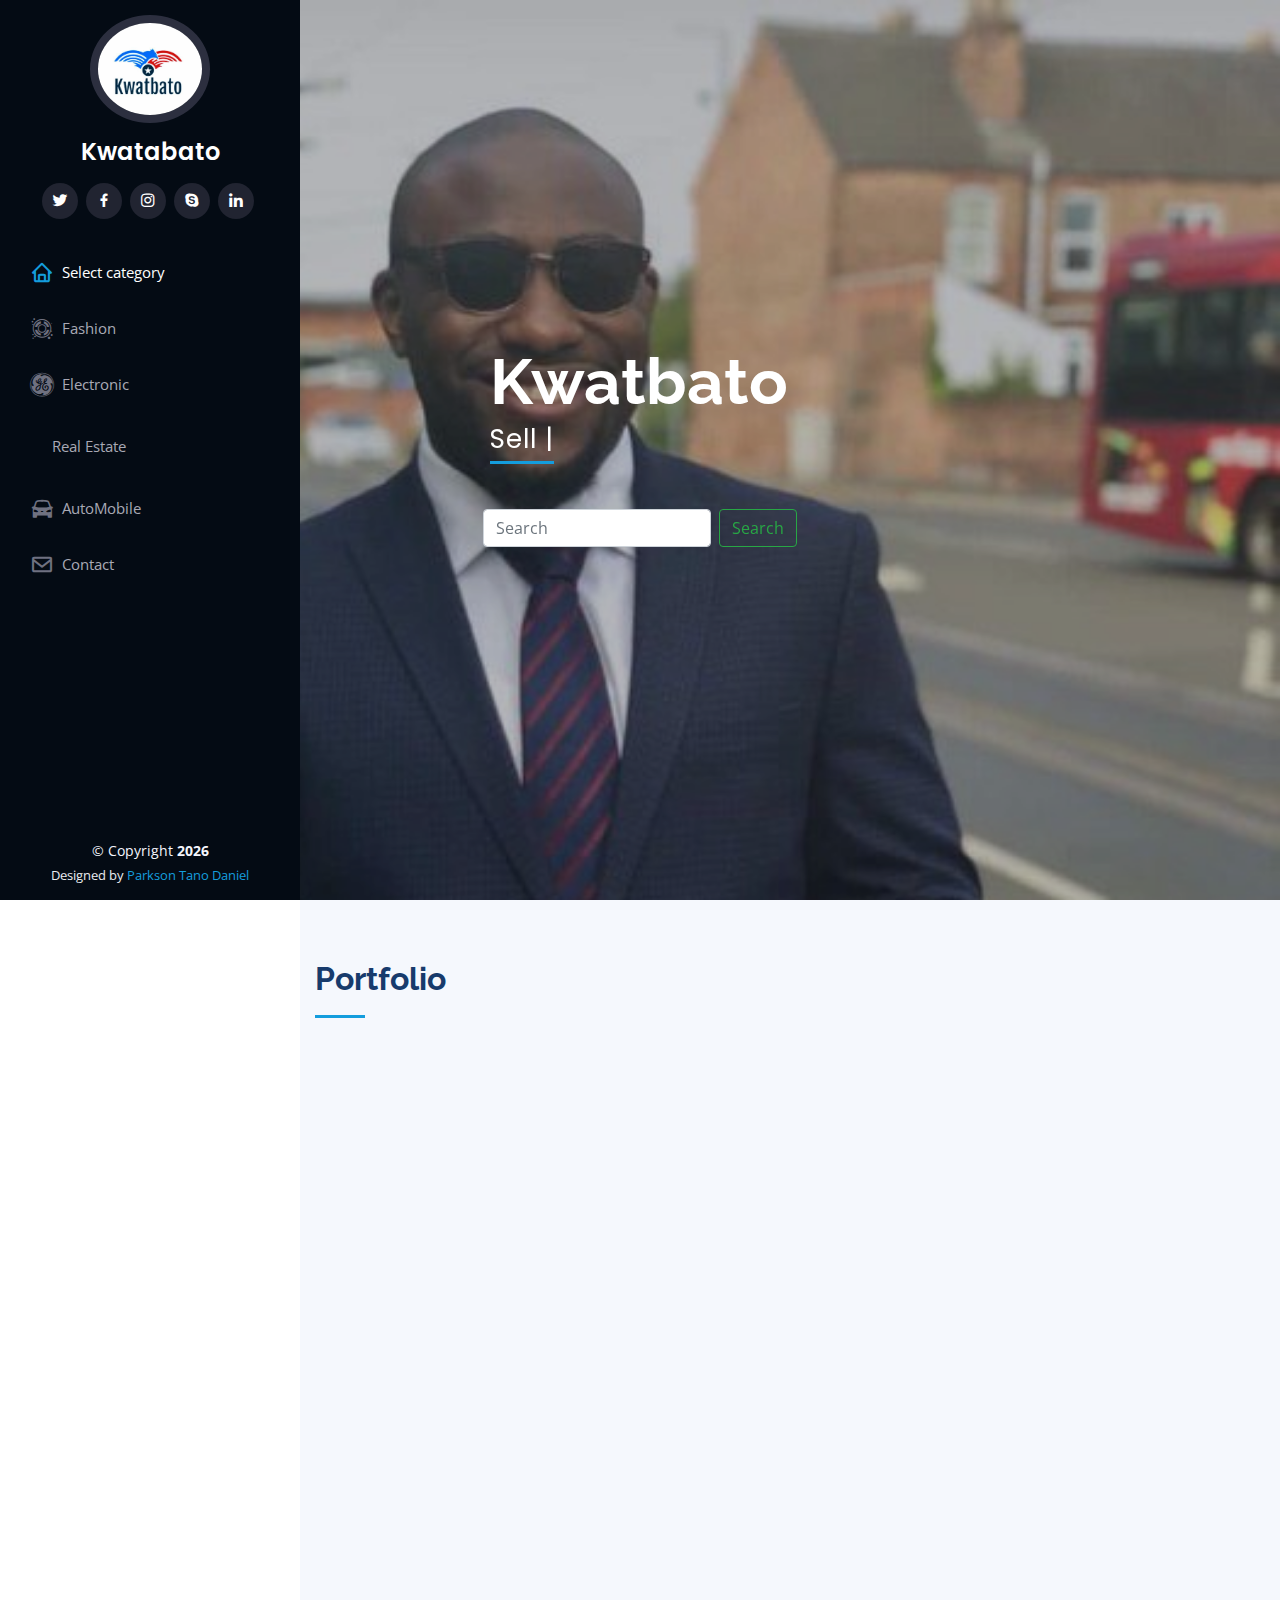
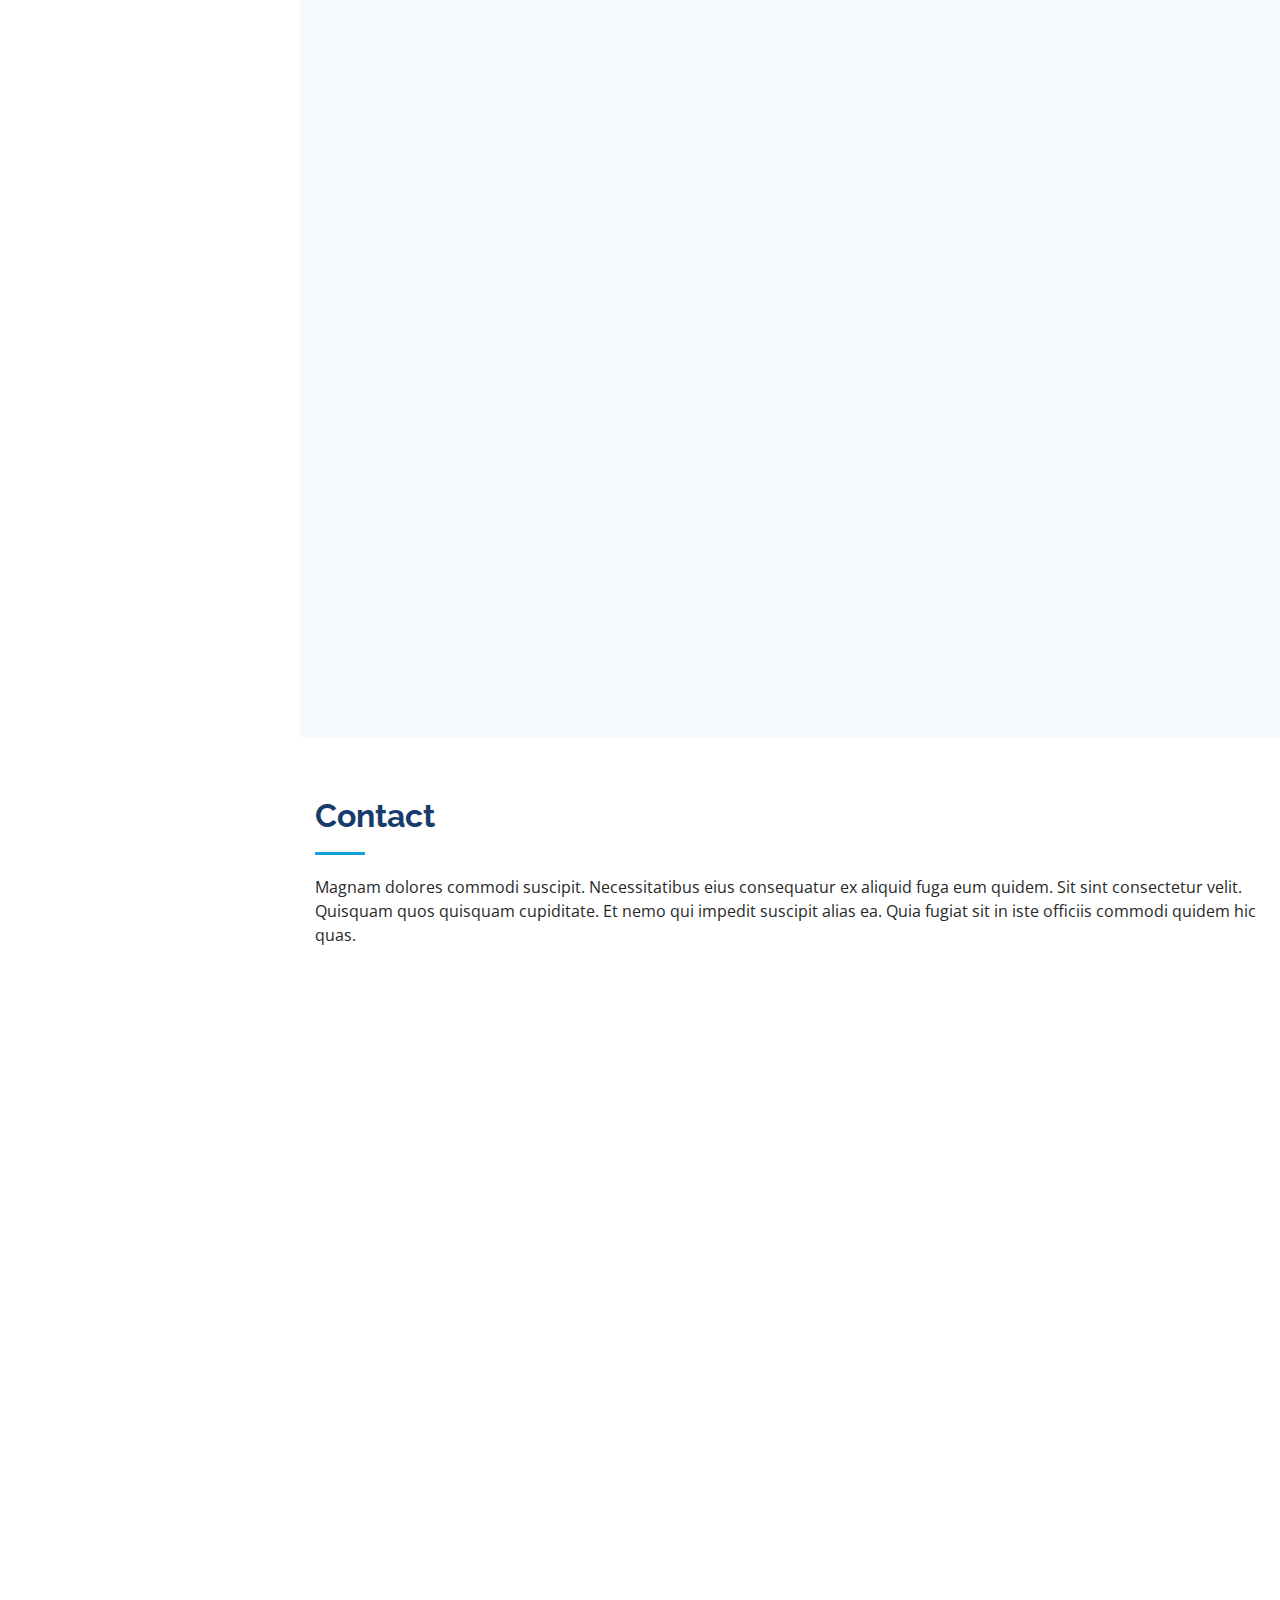
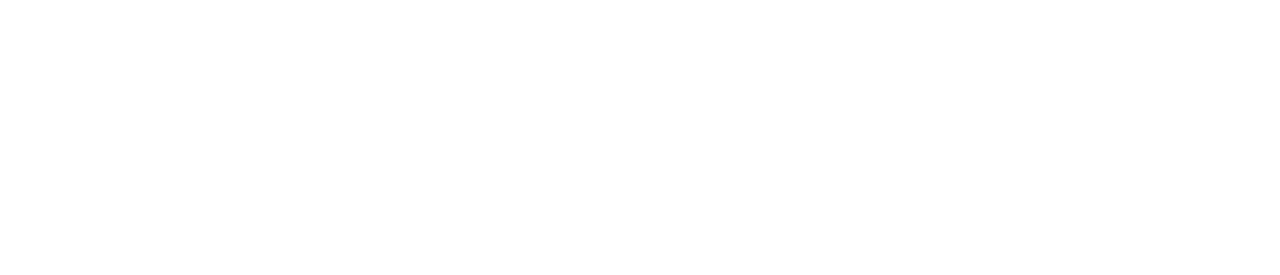
==== commit 280967eb: "csssss" ====
--- a/index.html
+++ b/index.html
@@ -43,7 +43,7 @@
         <div class="d-flex flex-column">
 
             <div class="profile">
-                <img src="tagem.jpg" alt="" class="img-fluid rounded-circle">
+                <img src="log.jpg" alt="" class="img-fluid rounded-circle">
                 <h1 class="text-light"><a href="index.html">Kwatabato</a></h1>
                 <div class="social-links mt-3 text-center">
                     <a href="#" class="twitter"><i class="bx bxl-twitter"></i></a>
@@ -73,26 +73,22 @@
     <!-- End Header -->
 
     <!-- ======= Hero Section ======= -->
+
     <section id="hero" class="d-flex flex-column justify-content-center align-items-center">
         <div class="hero-container" data-aos="fade-in">
             <h1>Kwatbato</h1>
             <p><span class="typed" data-typed-items="Sell your What you have, Buy what you need, All for free, with KwatBato"></span></p>
         </div>
         <div class="hero-container">
-            <div class="form-row">
-                <div class="form-group col-md-12 col-lg-12 col-sm-12">
-                    <input type="text" class="form-control col-lg-12" placeholder="What are you looking for...">
-                    <button class="btn btn-success btn-md-12 btn-sm-12 center">Seacrh</button>
-                </div>
-
-            </div>
-
+            <form class="form-inline my-2 my-lg-0">
+                <input class="form-control mr-sm-2" type="search" placeholder="Search" aria-label="Search">
+                <button class="btn btn-outline-success my-2 my-sm-0" type="submit">Search</button>
+            </form>
         </div>
     </section>
     <!-- End Hero -->
 
     <main id="main">
-
         <!-- ======= Portfolio Section ======= -->
         <section id="portfolio" class="portfolio section-bg">
             <div class="container">
@@ -115,7 +111,7 @@
 
                 <div class="row portfolio-container" data-aos="fade-up" data-aos-delay="100">
 
-                    <div class="col-lg-3 col-md-6 col-sm-6 portfolio-item filter-app">
+                    <div class="col-lg- col-md-6 col-sm-6 portfolio-item filter-app">
                         <div class="portfolio-wrap">
                             <img src="assets/img/portfolio/portfolio-1.jpg" class="img-fluid" alt="">
                             <div class="portfolio-links">
--- a/assets/css/style.css
+++ b/assets/css/style.css
@@ -69,11 +69,6 @@
 /*--------------------------------------------------------------
 # Header
 --------------------------------------------------------------*/
-
-.navbar {
-    position: fixed;
-    top: 0
-}
 
 #header {
     position: fixed;
@@ -203,8 +198,8 @@
 
 .mobile-nav-toggle {
     position: fixed;
-    right: 15px;
-    top: 15px;
+    left: 10px;
+    top: 20px;
     z-index: 9998;
     border: 0;
     background: none;
@@ -240,7 +235,6 @@
 #hero {
     width: 100%;
     height: 100vh;
-    padding: auto;
     background: url("../img/tags.jpg") top center;
     background-size: cover;
 }
@@ -445,6 +439,159 @@
 .portfolio .portfolio-wrap:hover .portfolio-links {
     opacity: 1;
     bottom: 0;
+}
+
+
+/*--------------------------------------------------------------
+# Services
+--------------------------------------------------------------*/
+
+.services .icon-box {
+    margin-bottom: 20px;
+}
+
+.services .icon {
+    float: left;
+    display: flex;
+    align-items: center;
+    justify-content: center;
+    width: 54px;
+    height: 54px;
+    background: #149ddd;
+    border-radius: 50%;
+    transition: 0.5s;
+    border: 1px solid #149ddd;
+}
+
+.services .icon i {
+    color: #fff;
+    font-size: 24px;
+}
+
+.services .icon-box:hover .icon {
+    background: #fff;
+}
+
+.services .icon-box:hover .icon i {
+    color: #149ddd;
+}
+
+.services .title {
+    margin-left: 80px;
+    font-weight: 700;
+    margin-bottom: 15px;
+    font-size: 18px;
+}
+
+.services .title a {
+    color: #343a40;
+}
+
+.services .title a:hover {
+    color: #149ddd;
+}
+
+.services .description {
+    margin-left: 80px;
+    line-height: 24px;
+    font-size: 14px;
+}
+
+
+/*--------------------------------------------------------------
+# Testimonials
+--------------------------------------------------------------*/
+
+.testimonials .testimonial-item {
+    box-sizing: content-box;
+    text-align: center;
+    min-height: 320px;
+}
+
+.testimonials .testimonial-item .testimonial-img {
+    width: 90px;
+    border-radius: 50%;
+    margin: 0 auto;
+}
+
+.testimonials .testimonial-item h3 {
+    font-size: 18px;
+    font-weight: bold;
+    margin: 10px 0 5px 0;
+    color: #111;
+}
+
+.testimonials .testimonial-item h4 {
+    font-size: 14px;
+    color: #999;
+    margin: 0;
+}
+
+.testimonials .testimonial-item .quote-icon-left,
+.testimonials .testimonial-item .quote-icon-right {
+    color: #c3e8fa;
+    font-size: 26px;
+}
+
+.testimonials .testimonial-item .quote-icon-left {
+    display: inline-block;
+    left: -5px;
+    position: relative;
+}
+
+.testimonials .testimonial-item .quote-icon-right {
+    display: inline-block;
+    right: -5px;
+    position: relative;
+    top: 10px;
+}
+
+.testimonials .testimonial-item p {
+    font-style: italic;
+    margin: 0 15px 15px 15px;
+    padding: 20px;
+    background: #fff;
+    position: relative;
+    margin-bottom: 35px;
+    border-radius: 6px;
+    box-shadow: 0px 2px 15px rgba(0, 0, 0, 0.1);
+}
+
+.testimonials .testimonial-item p::after {
+    content: "";
+    width: 0;
+    height: 0;
+    border-top: 20px solid #fff;
+    border-right: 20px solid transparent;
+    border-left: 20px solid transparent;
+    position: absolute;
+    bottom: -20px;
+    left: calc(50% - 20px);
+}
+
+.testimonials .owl-nav,
+.testimonials .owl-dots {
+    margin-top: 5px;
+    text-align: center;
+}
+
+.testimonials .owl-dot {
+    display: inline-block;
+    margin: 0 5px;
+    width: 12px;
+    height: 12px;
+    border-radius: 50%;
+    background-color: #ddd !important;
+}
+
+.testimonials .owl-dot.active {
+    background-color: #149ddd !important;
+}
+
+@media (max-width: 767px) {
+    .testimonials {
+        margin: 30px 10px;
+    }
 }
 
 
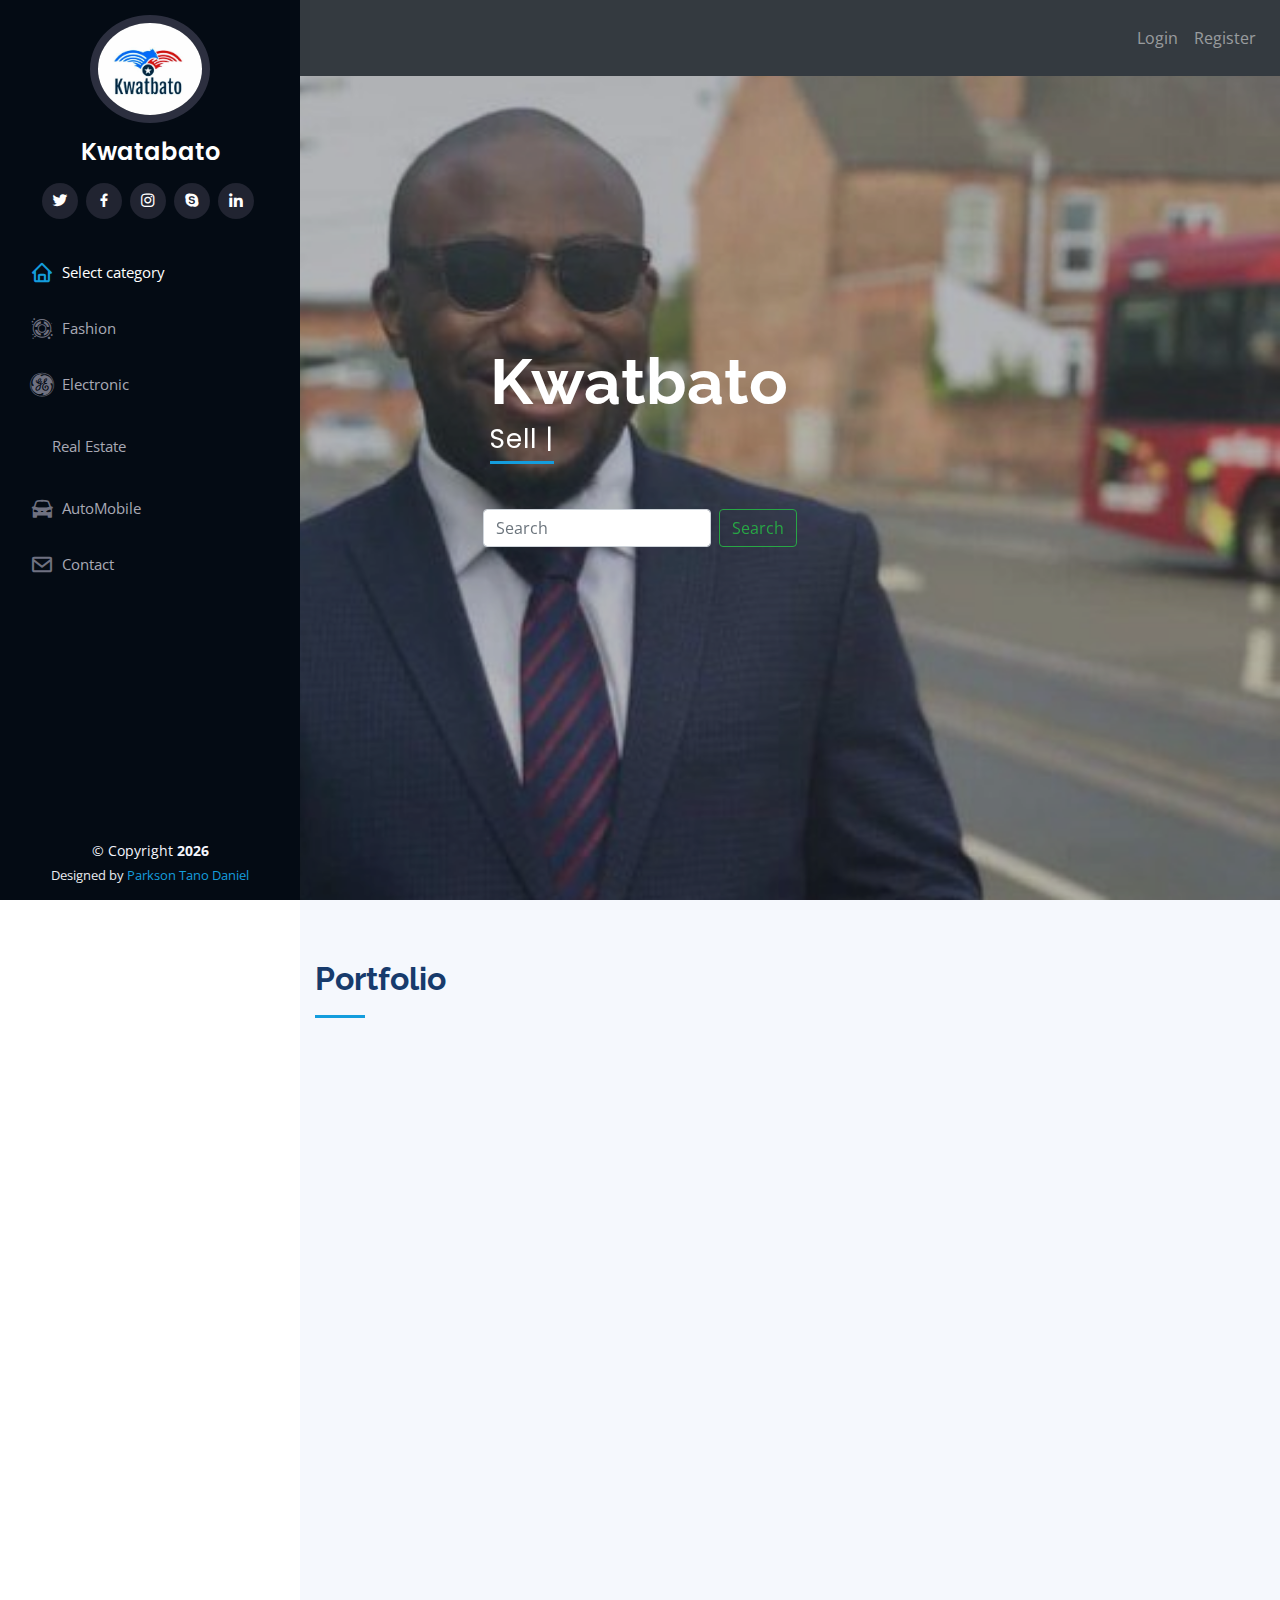
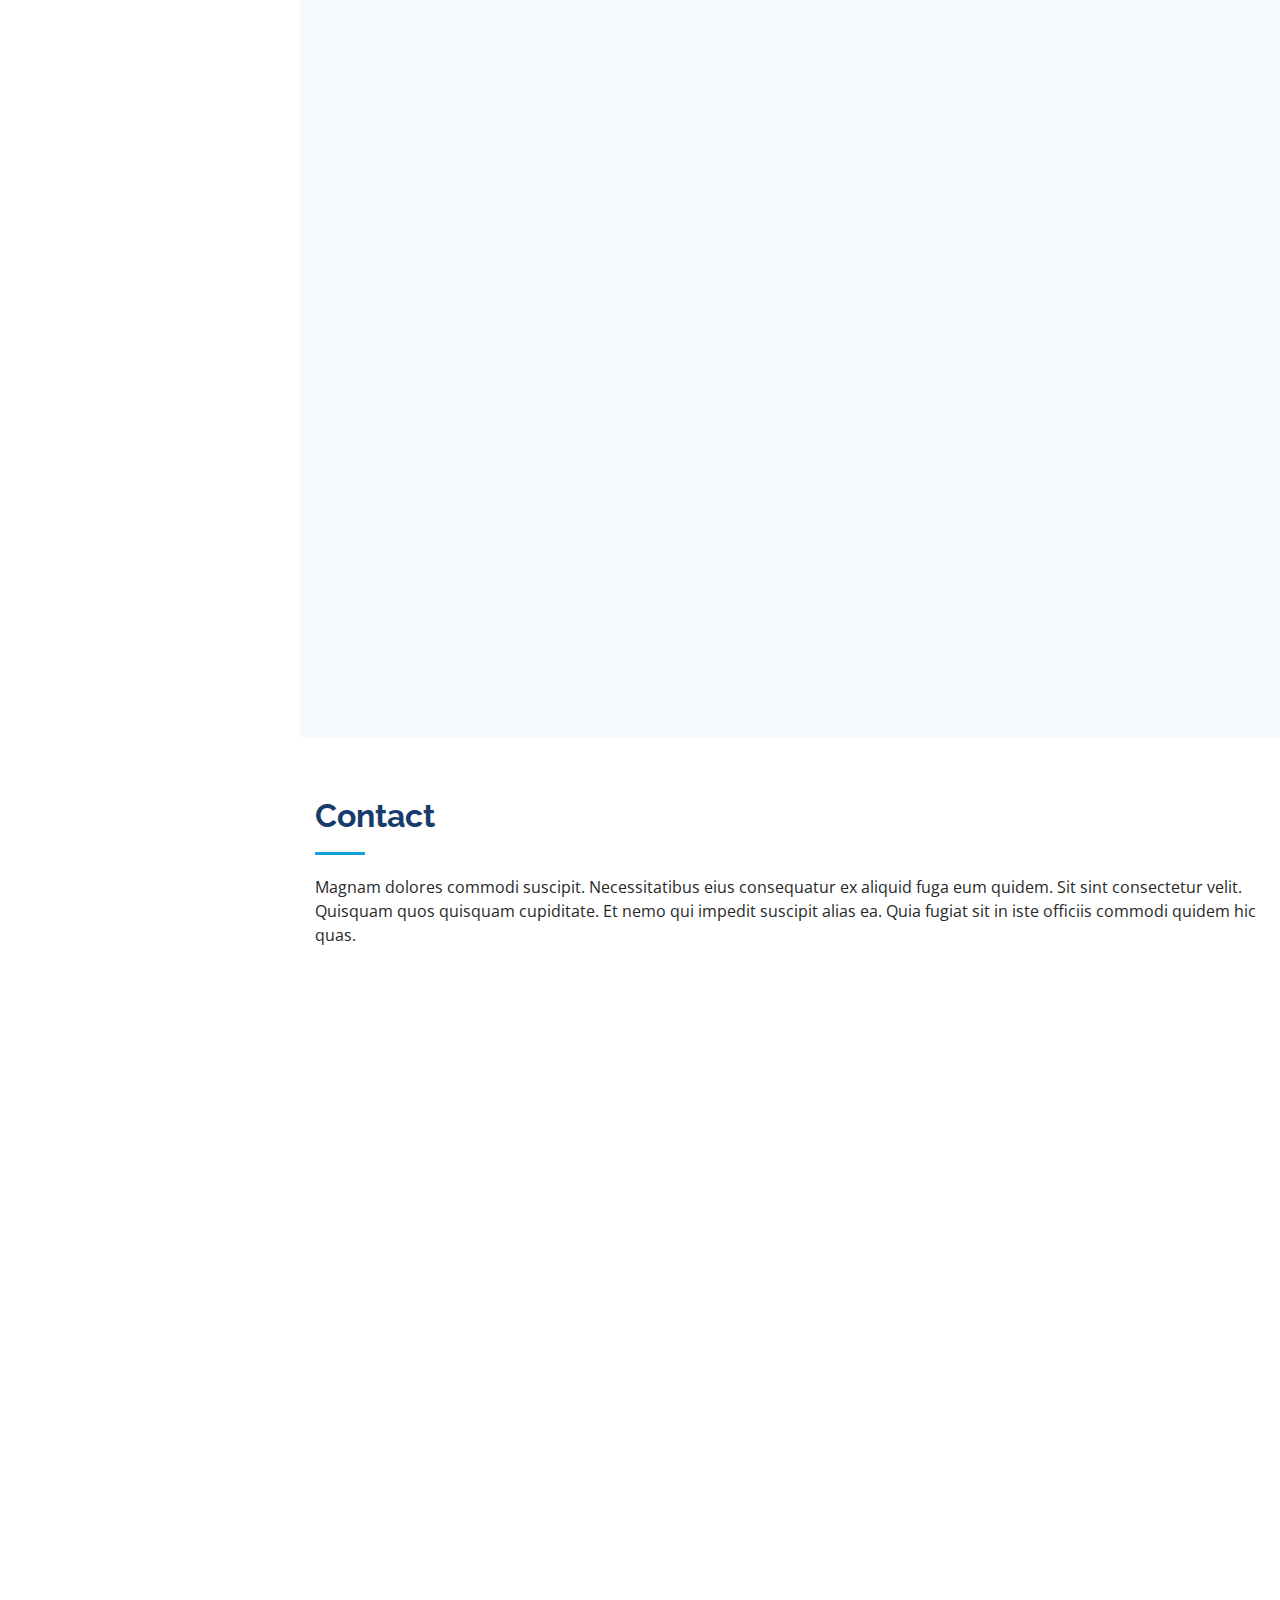
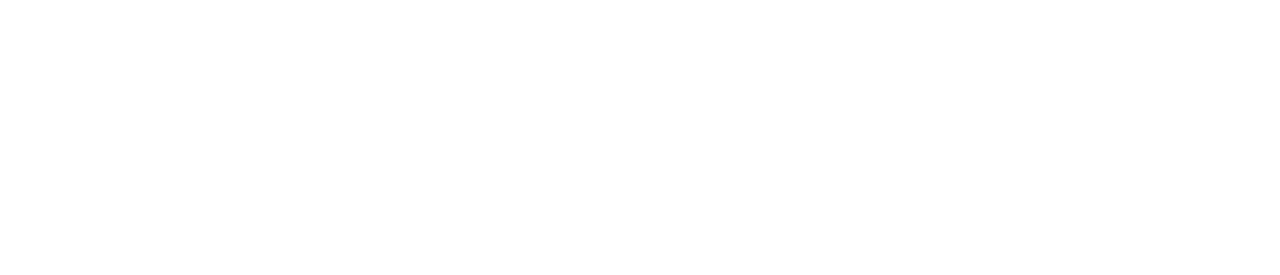
==== commit 051301a8: "js added" ====
--- a/index.html
+++ b/index.html
@@ -38,6 +38,22 @@
 </head>
 
 <body>
+    <nav class="navbar navbar-expand-sm navbar-dark bg-dark fixed-top">
+        <a href="#" class="navbar-brand"><img src="log.jpg" height="50px" width="100px"></a>
+        <button class="navbar-toggler" type="button" data-toggle="collapse" data-target="#list">
+                <span class="navbar-toggler-icon"></span>
+            </button>
+        <div class="collapse navbar-collapse" id="list">
+            <ul class="navbar-nav ml-auto">
+                <li class="nav-item">
+                    <a href="login.html" class="nav-link">Login</a>
+                </li>
+                <li class="nav-item">
+                    <a href="register.html" class="nav-link">Register</a>
+                </li>
+            </ul>
+        </div>
+    </nav>
     <!-- ======= Header ======= -->
     <header id="header">
         <div class="d-flex flex-column">
